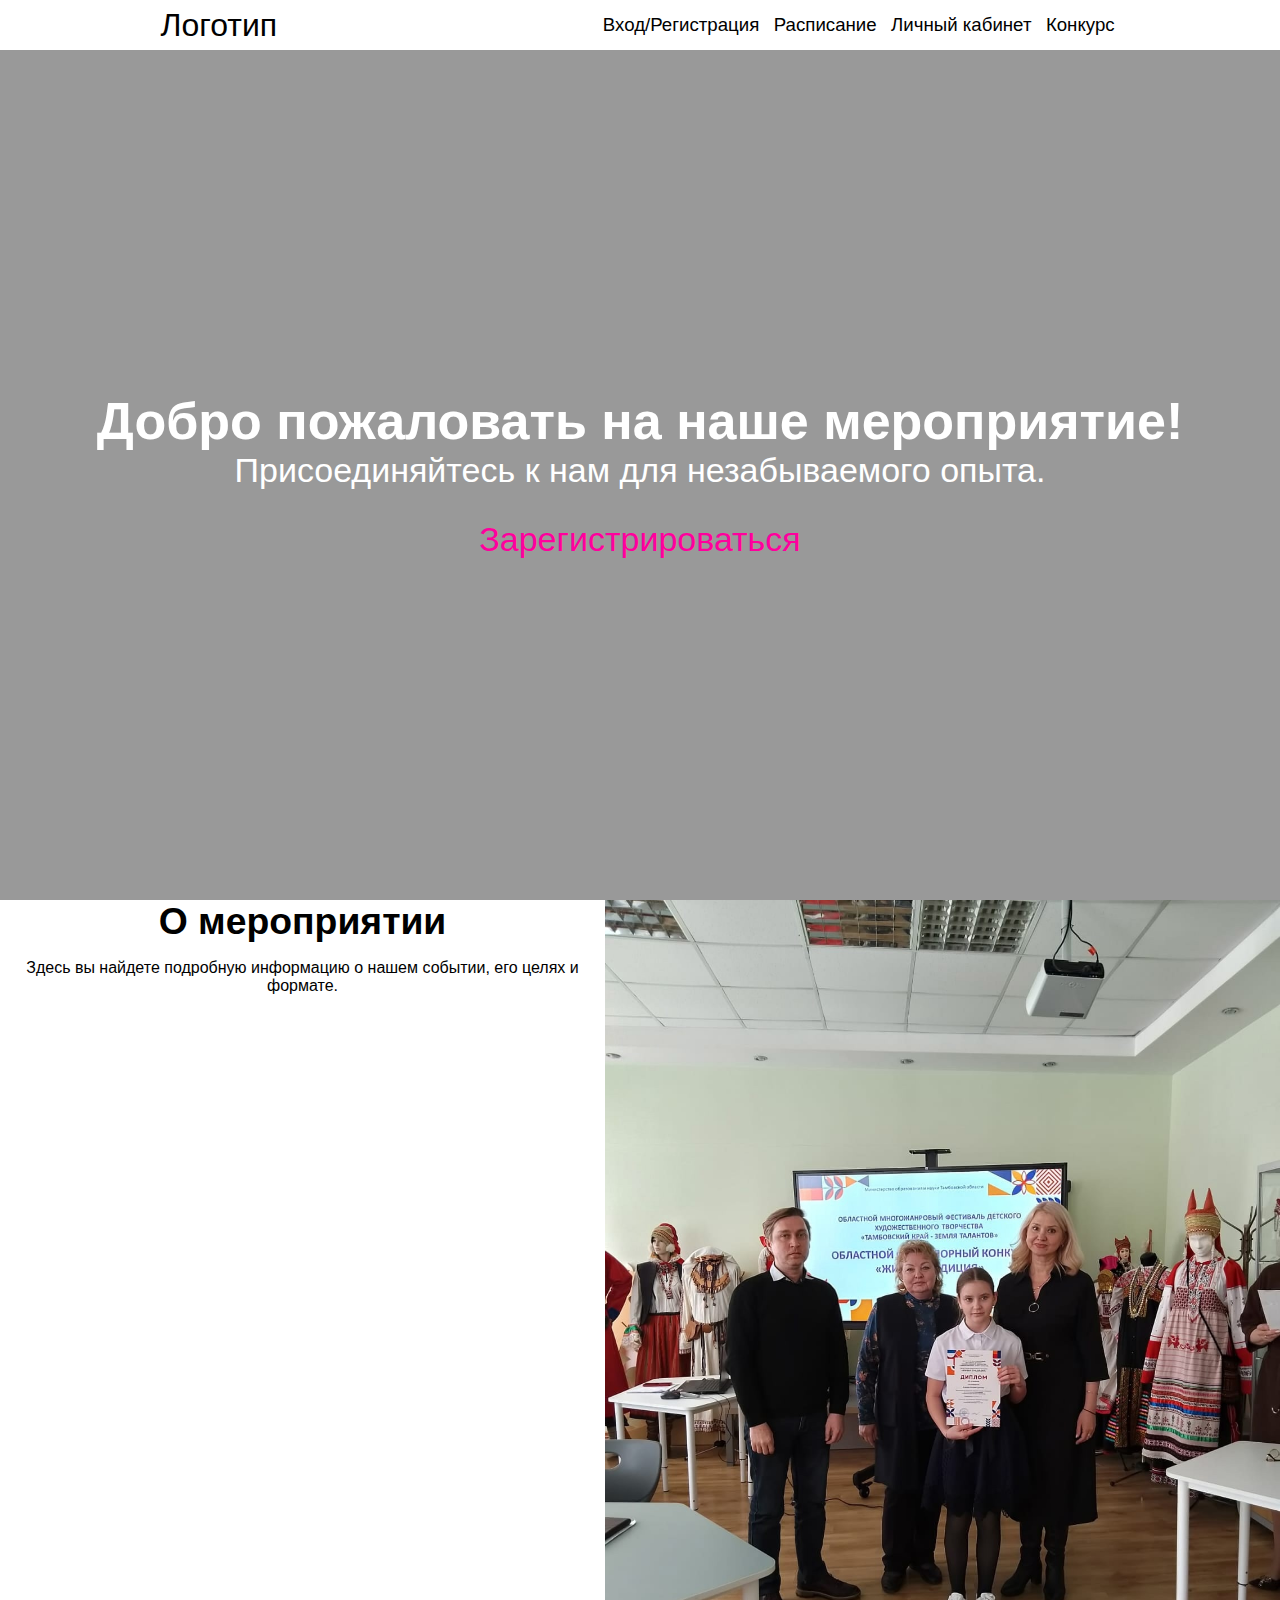
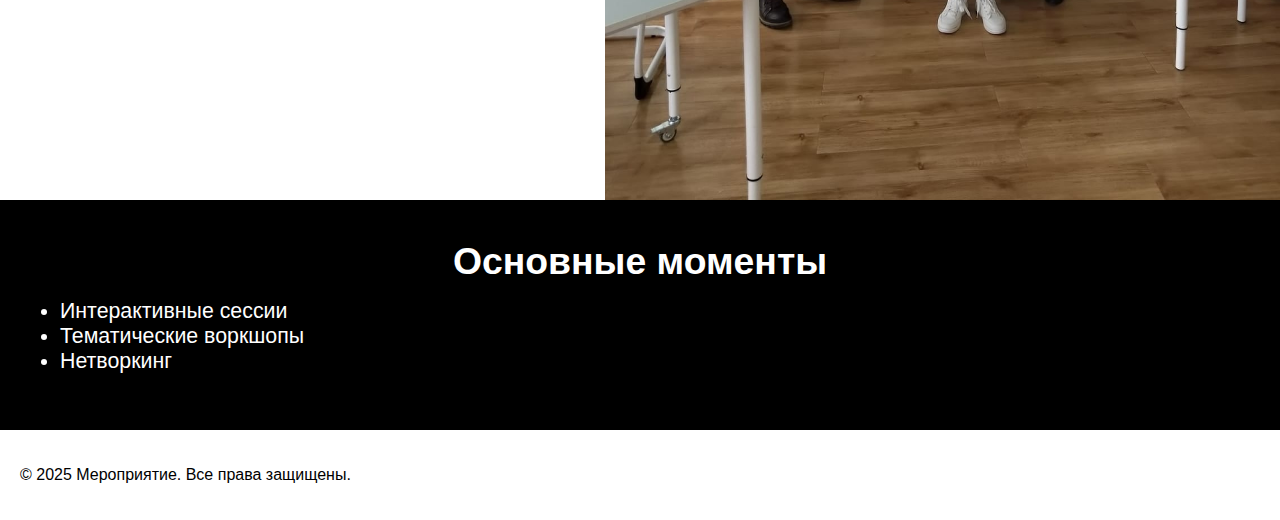
==== templates/index.html @ 8a0b8829 "Initial commit" ====
<!DOCTYPE html>
<html lang="ru">

<head>
    <meta charset="UTF-8">
    <meta name="viewport" content="width=device-width, initial-scale=1.0">
    <title>Главная - Мероприятие</title>
    <link rel="stylesheet" href="../statick/css/index.css">
</head>

<body>
    <header>
        <div class="logo">
            <a href="index.html">Логотип</a>
        </div>
        <div class="menu">
            <a href="../templates/registration.html">Вход/Регистрация</a>
            <a href="../templates/competition.html">Расписание</a>
            <a href="">Личный кабинет</a>
            <a href="../templates/competition.html">Конкурс</a>
        </div>
    </header>

    <main>
        <section id="hero" class="hero">
            <h1>Добро пожаловать на наше мероприятие!</h1>
            <p>Присоединяйтесь к нам для незабываемого опыта.</p>
            <a href="auth.html" class="cta-button">Зарегистрироваться</a>
            <div></div>
        </section>

        <section class="about">
            <div>
                <h2>О мероприятии</h2>
                <p>Здесь вы найдете подробную информацию о нашем событии, его целях и формате.</p>
            </div>
            <img src="../statick/img/foto.jpg" alt="">
        </section>

        <section class="highlights">
            <h2>Основные моменты</h2>
            <ul>
                <li>Интерактивные сессии</li>
                <li>Тематические воркшопы</li>
                <li>Нетворкинг</li>
            </ul>
        </section>
    </main>

    <footer>
        <p>&copy; 2025 Мероприятие. Все права защищены.</p>
    </footer>

    <script src="../statick/js/index.js"></script>
---- statick/css/index.css ----
body {
    all: unset;
    font-family: 'Gill Sans', 'Gill Sans MT', Calibri, 'Trebuchet MS', sans-serif;
}

a {
    color: #000;
    text-decoration: none;
}

h2 {
    margin: 0;
    text-align: center;
    font-size: 28pt;
}

header {
    height: 50px;
    background-color: #fff;
    font-family: 'Gill Sans', 'Gill Sans MT', Calibri, 'Trebuchet MS', sans-serif;
    display: flex;
    align-items: center;
    justify-content: space-around;
}

.menu a {
    margin: 5px;
    font-size: 14pt;
}

.menu a:hover {
    animation-name: transfusion;
    animation-duration: 500ms;
    animation-timing-function: ease;
    color: #ff009d;
}

.logo a {
    font-size: 24pt;
}

.hero {
    box-sizing: border-box;
    background-image: url(../img/space.jpg);
    background-size: 100% auto;
    background-attachment: fixed;
    display: flex;
    justify-content: center;
    flex-direction: column;
    color: #ffffff;
    font-size: 60px;
    align-items: center;
    position: relative;
    color: #fff;
    text-align: center;
    padding: 50px;
}

.hero h1 {
    margin-top: 0;
    font-size: 52px;
    margin: 0;
    z-index: 3;
}

.hero p {
    font-size: 34px;
    margin: 0;
    z-index: 3;
}

.hero a {
    font-size: 34px;
    color: #ff009d;
    margin-top: 30px;
    z-index: 3;
}

.hero div {
    position: absolute;
    width: 100%;
    height: 100%;
    background: rgba(0,0,0,.4);
    z-index: 2;
}

.about {
    text-align: center;
    display: flex;
    background-color: #fff;
}

.about img {
    height: 100vh;
}

.about div {
    width: 100%;
}

.highlights {
    background-color: #000;
    color: #fff;
    padding: 40px 20px;
}

.highlights li {
    font-size: 16pt;
}

footer {
    padding: 20px;
}

@keyframes transfusion {
    0% {
        color: #000;
    }
    100% {
        color: #ff009d;
    }
}
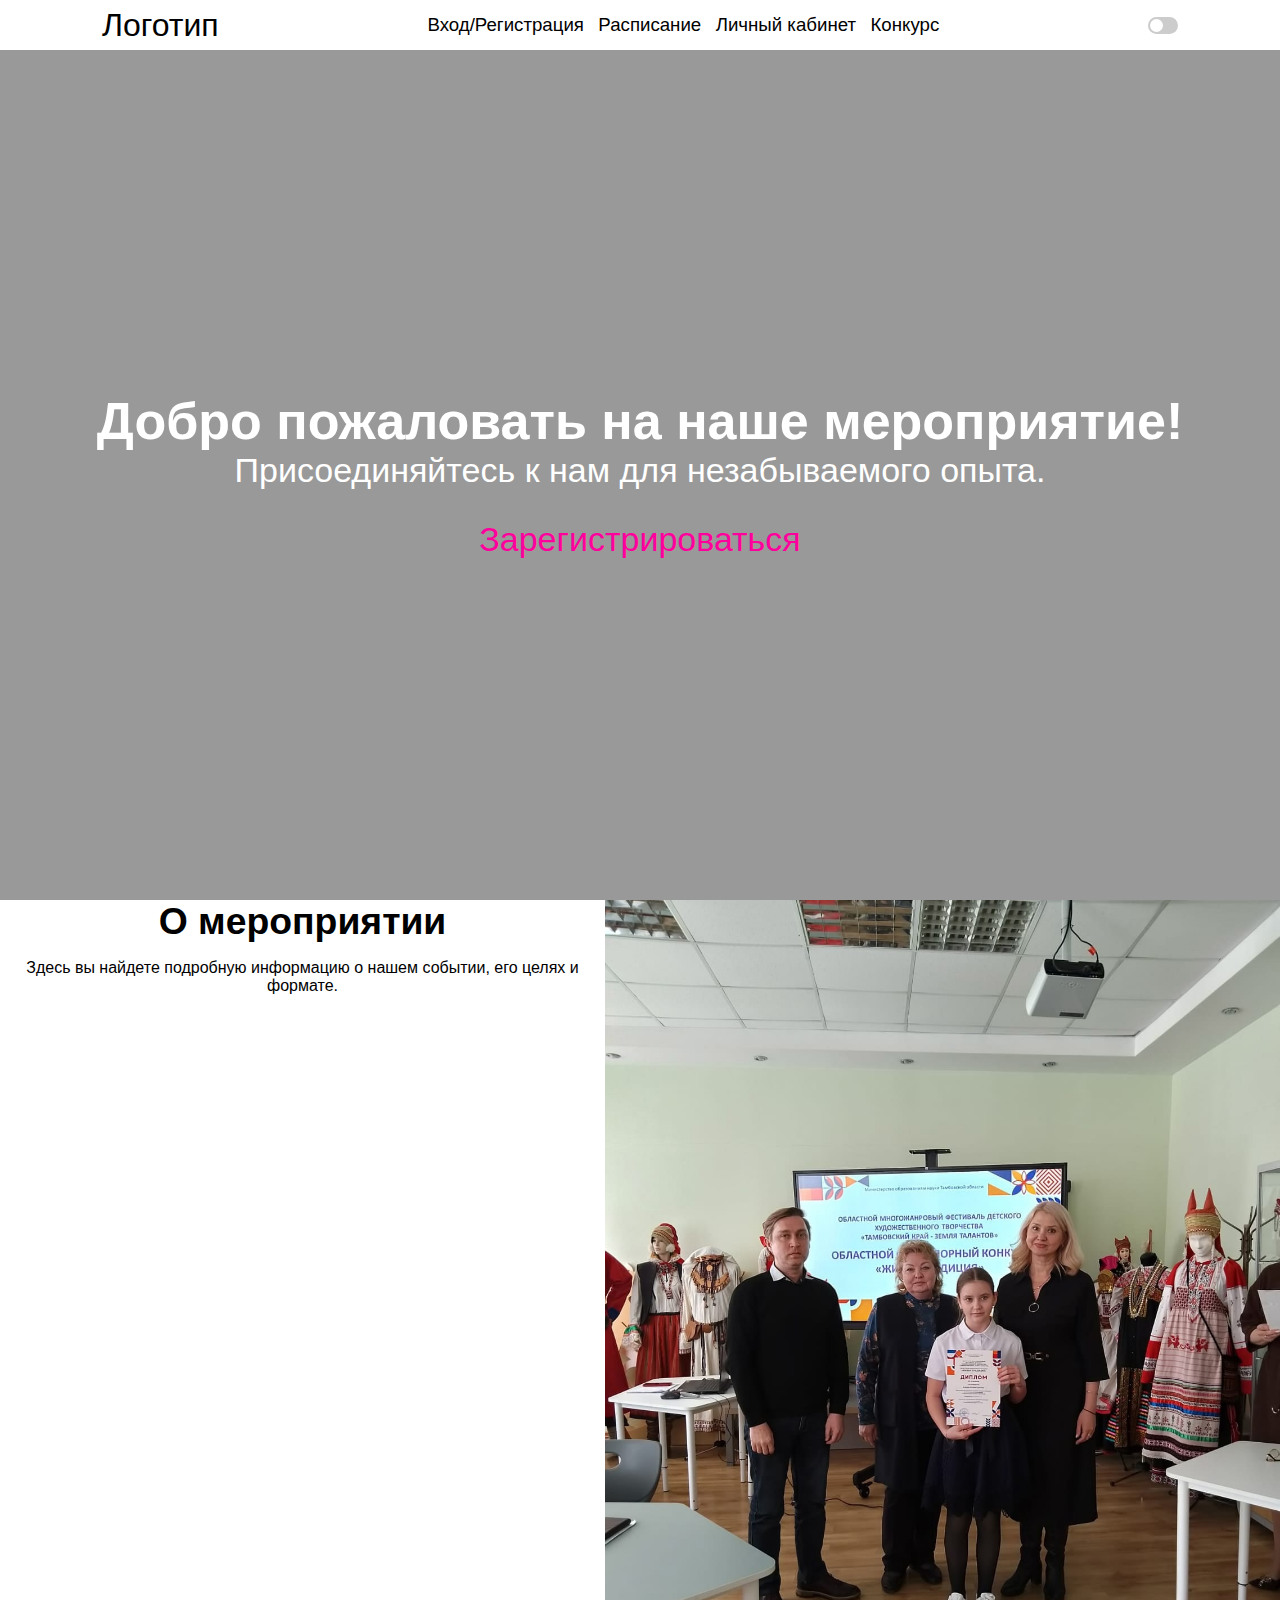
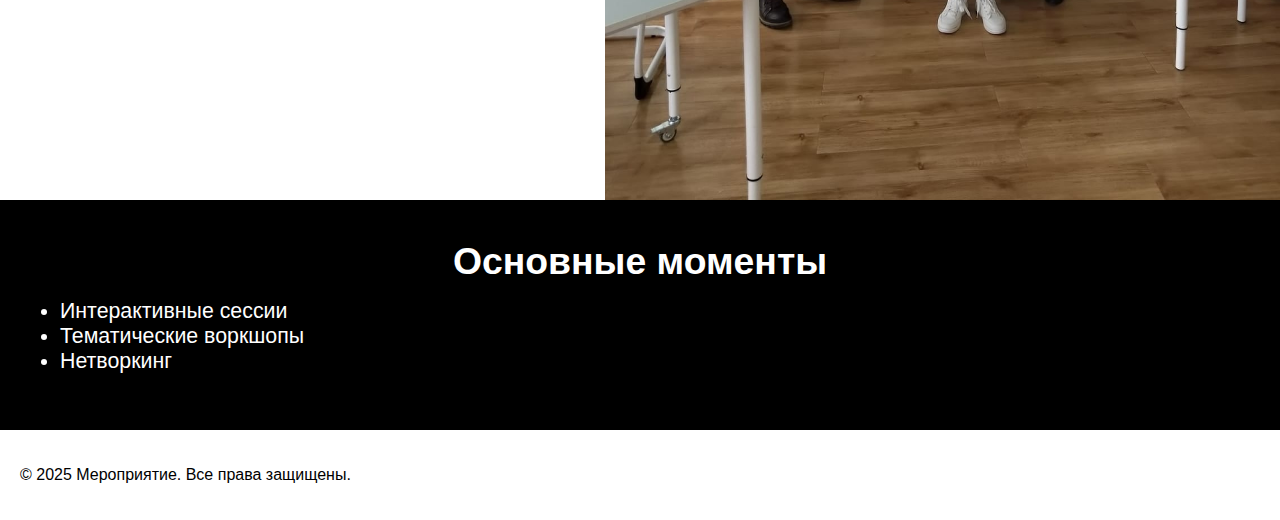
==== commit 7dc340b1: "добавлена темная тема в index.html" ====
--- a/templates/index.html
+++ b/templates/index.html
@@ -9,23 +9,27 @@
 </head>
 
 <body>
-    <header>
+    <header id="header">
         <div class="logo">
-            <a href="index.html">Логотип</a>
+            <a href="index.html" class="color_text">Логотип</a>
         </div>
         <div class="menu">
-            <a href="../templates/registration.html">Вход/Регистрация</a>
-            <a href="../templates/competition.html">Расписание</a>
-            <a href="">Личный кабинет</a>
-            <a href="../templates/competition.html">Конкурс</a>
+            <a href="../templates/registration.html" class="color_text">Вход/Регистрация</a>
+            <a href="../templates/schedule.html" class="color_text">Расписание</a>
+            <a href="../templates/account.html" class="color_text">Личный кабинет</a>
+            <a href="../templates/competition.html" class="color_text">Конкурс</a>
         </div>
+        <label class="switch">
+            <input type="checkbox" id="theme">
+            <span class="slider round"></span>
+        </label>
     </header>
 
     <main>
         <section id="hero" class="hero">
             <h1>Добро пожаловать на наше мероприятие!</h1>
             <p>Присоединяйтесь к нам для незабываемого опыта.</p>
-            <a href="auth.html" class="cta-button">Зарегистрироваться</a>
+            <a href="../templates/registration.html" class="cta-button">Зарегистрироваться</a>
             <div></div>
         </section>
 
--- a/statick/css/index.css
+++ b/statick/css/index.css
@@ -1,10 +1,21 @@
+:root {
+    --color_text: #000;
+    --back_color: #fff;
+
+}
+
+:root[theme="dark"] {
+    --color_text: #ffffff;
+    --back_color: #000000;
+}
+
 body {
     all: unset;
     font-family: 'Gill Sans', 'Gill Sans MT', Calibri, 'Trebuchet MS', sans-serif;
 }
 
 a {
-    color: #000;
+    color: var(--color_text);
     text-decoration: none;
 }
 
@@ -16,7 +27,7 @@
 
 header {
     height: 50px;
-    background-color: #fff;
+    background-color: var(--back_color);
     font-family: 'Gill Sans', 'Gill Sans MT', Calibri, 'Trebuchet MS', sans-serif;
     display: flex;
     align-items: center;
@@ -39,10 +50,75 @@
     font-size: 24pt;
 }
 
+/* Переключатель - коробка вокруг ползунка */
+.switch {
+    position: relative;
+    display: inline-block;
+    width: 30px;
+    height: 17px;
+}
+
+/* Скрыть флажок HTML по умолчанию */
+.switch input {
+    opacity: 0;
+    width: 0;
+    height: 0;
+}
+
+/* Ползунок */
+.slider {
+    position: absolute;
+    cursor: pointer;
+    top: 0;
+    left: 0;
+    right: 0;
+    bottom: 0;
+    background-color: #ccc;
+    -webkit-transition: .4s;
+    transition: .4s;
+}
+
+
+.slider:before {
+    position: absolute;
+    content: "";
+    height: 13px;
+    width: 13px;
+    left: 2px;
+    bottom: 2px;
+    background-color: white;
+    -webkit-transition: .4s;
+    transition: .4s;
+}
+
+input:checked + .slider {
+    background-color: #2196F3;
+}
+
+input:focus + .slider {
+    box-shadow: 0 0 1px #2196F3;
+}
+
+input:checked + .slider:before {
+    -webkit-transform: translateX(13px);
+    -ms-transform: translateX(13px);
+    transform: translateX(13px);
+}
+
+/* Закругленные ползунки */
+.slider.round {
+    border-radius: 17px;
+}
+
+.slider.round:before {
+    border-radius: 50%;
+}
+
 .hero {
+    height: calc(100vh - 50px);
     box-sizing: border-box;
     background-image: url(../img/space.jpg);
-    background-size: 100% auto;
+    background-size: 100%;
     background-attachment: fixed;
     display: flex;
     justify-content: center;
@@ -87,7 +163,8 @@
 .about {
     text-align: center;
     display: flex;
-    background-color: #fff;
+    background-color: var(--back_color);
+    color: var(--color_text);
 }
 
 .about img {
@@ -99,8 +176,8 @@
 }
 
 .highlights {
-    background-color: #000;
-    color: #fff;
+    background-color: var(--color_text);
+    color: var(--back_color);
     padding: 40px 20px;
 }
 
@@ -109,6 +186,8 @@
 }
 
 footer {
+    background-color: var(--back_color);
+    color: var(--color_text);
     padding: 20px;
 }
 
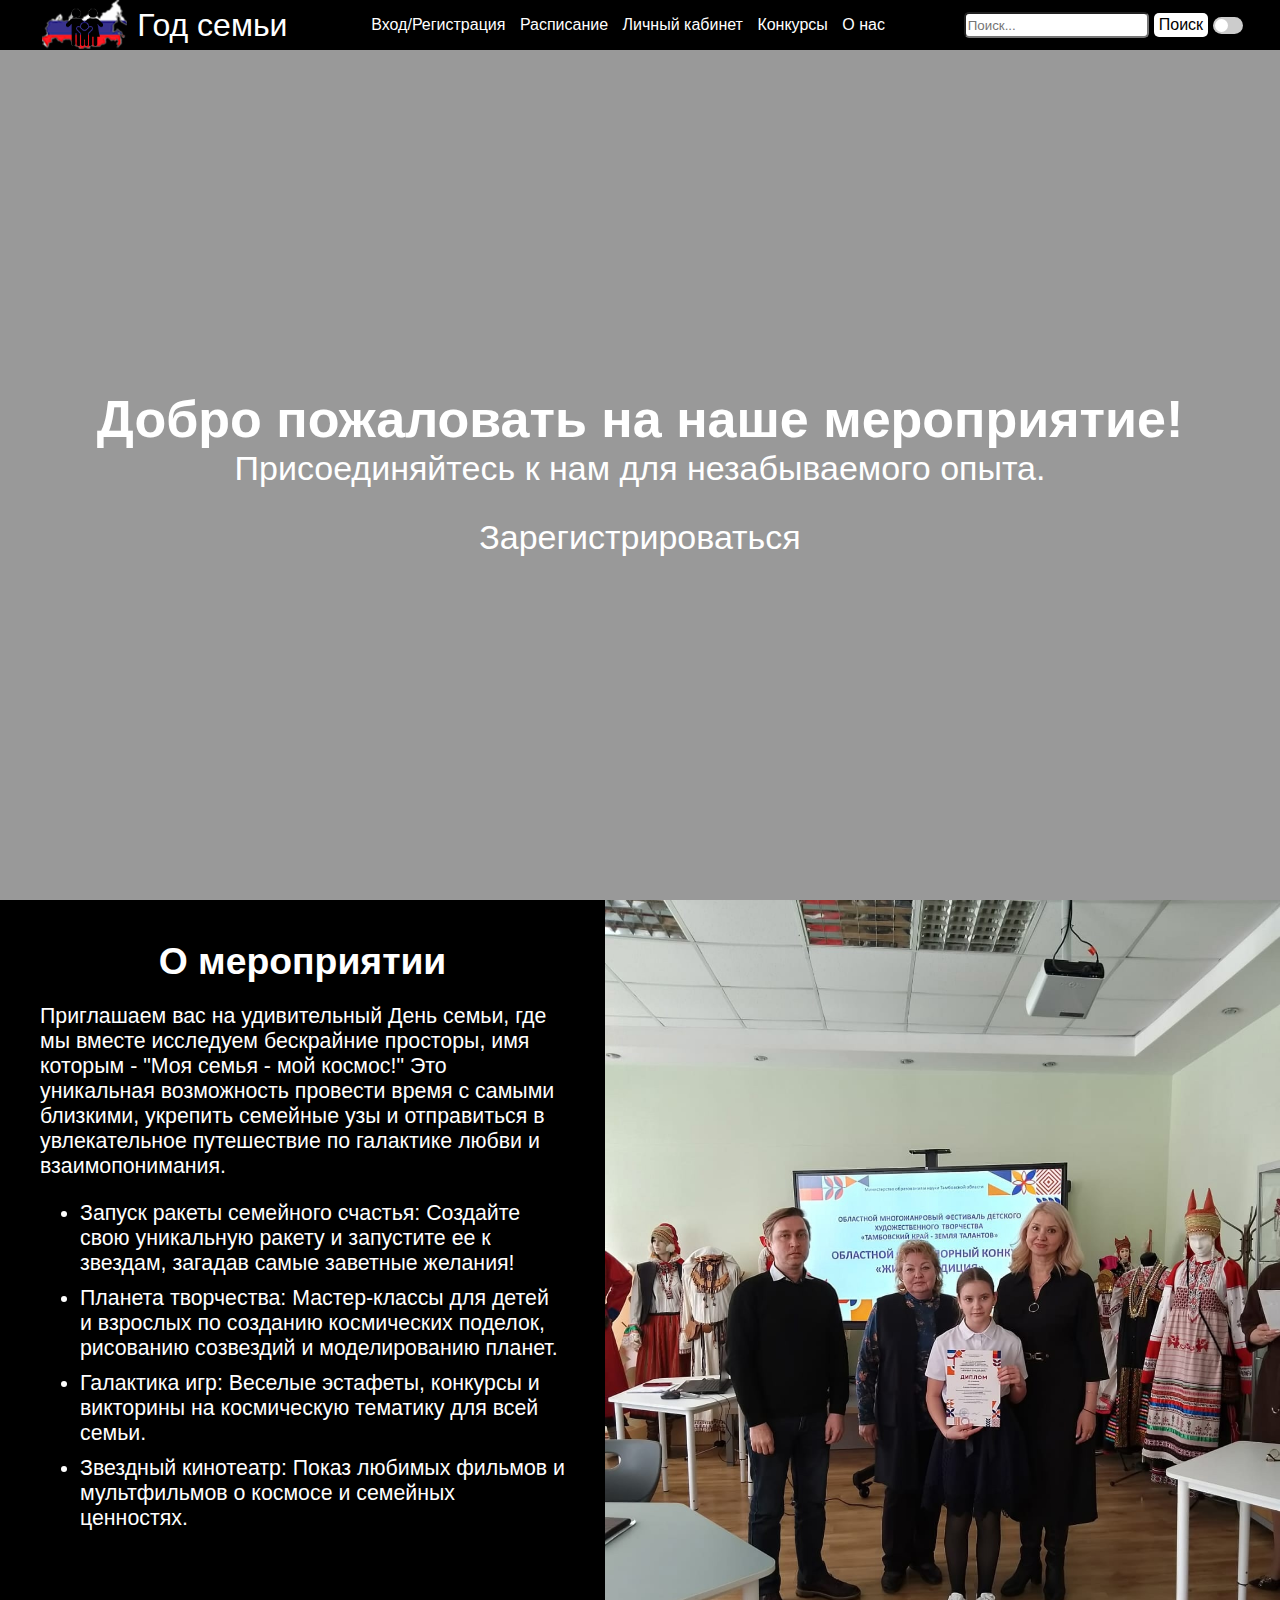
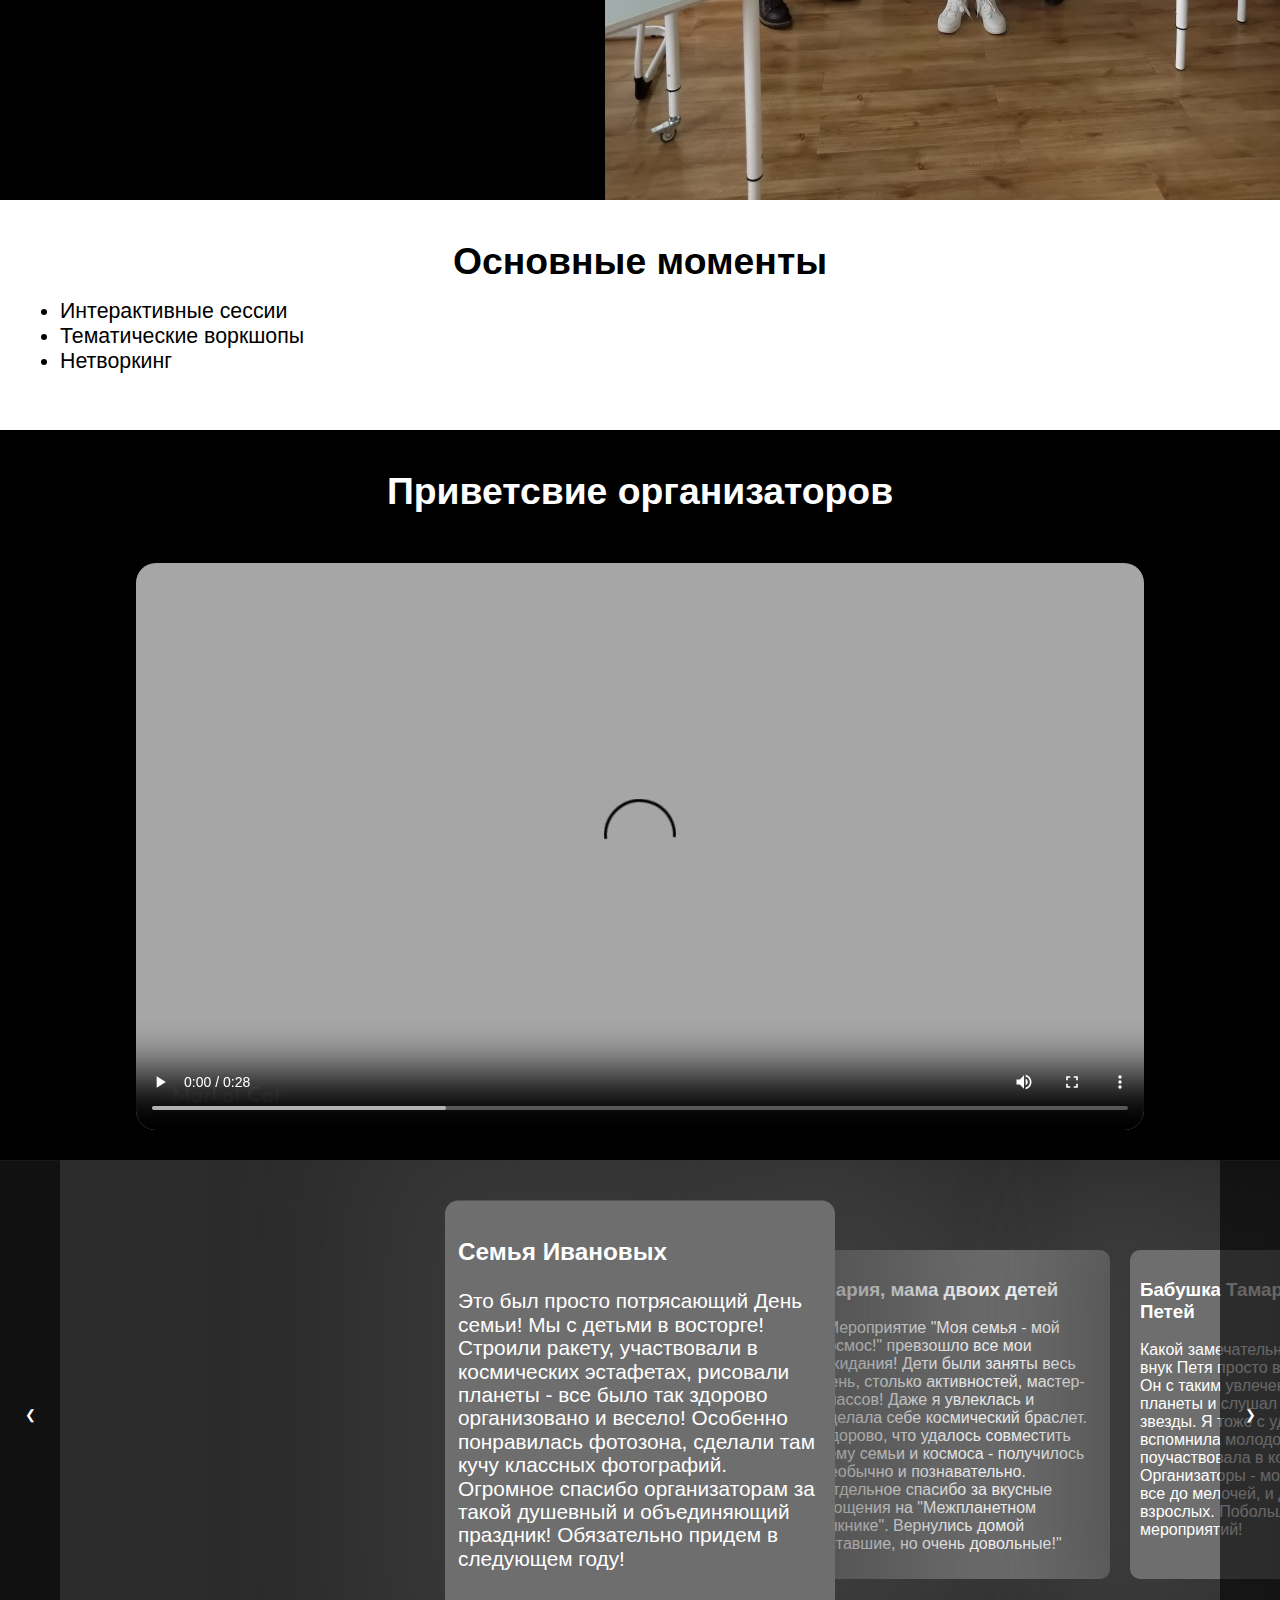
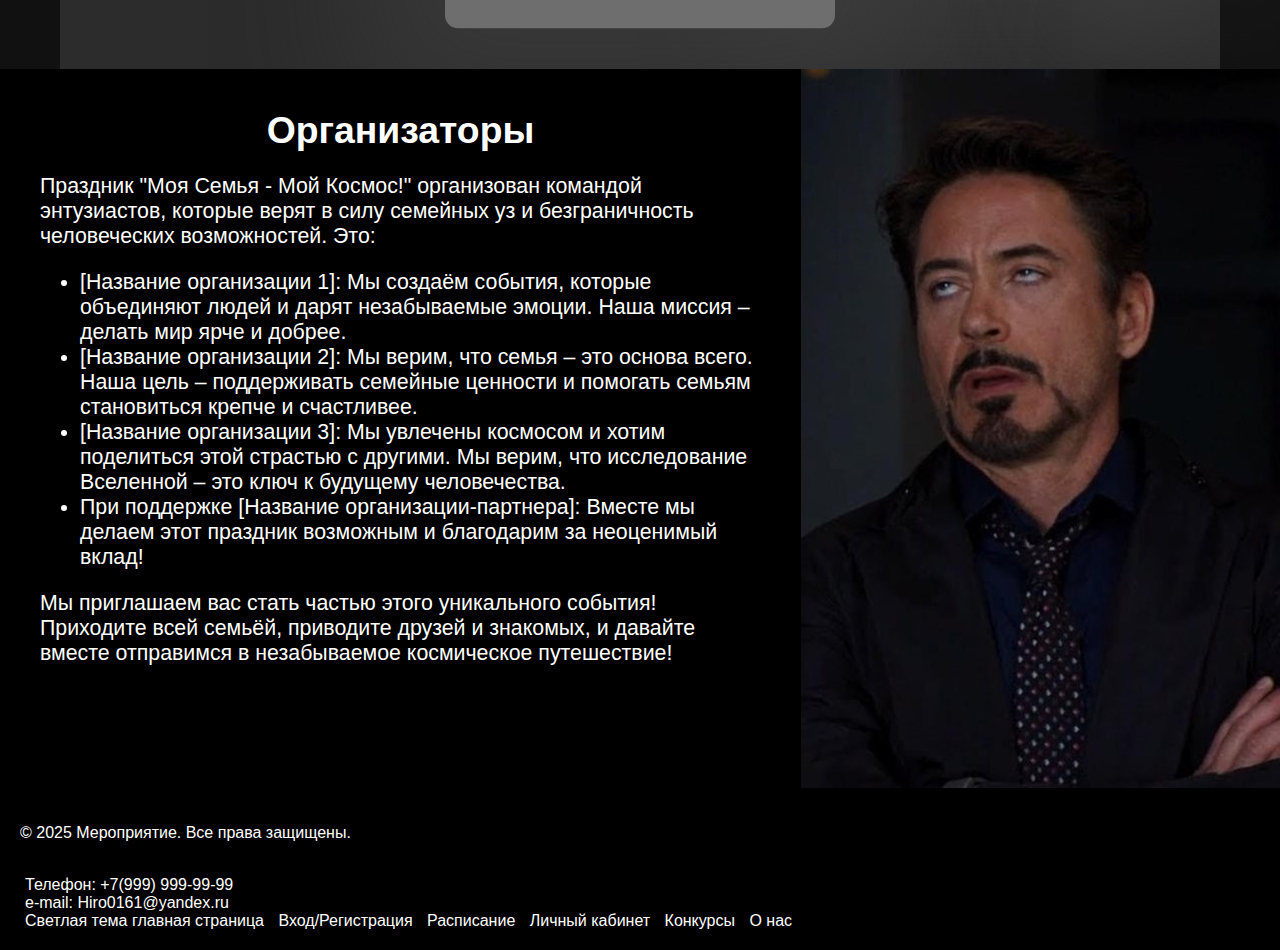
==== commit 7412ba0d: "Большое обнавление" ====
--- a/templates/index.html
+++ b/templates/index.html
@@ -4,27 +4,55 @@
 <head>
     <meta charset="UTF-8">
     <meta name="viewport" content="width=device-width, initial-scale=1.0">
-    <title>Главная - Мероприятие</title>
+    <title>Главная</title>
+    <link rel="icon" href="../statick/img/logo2.png">
     <link rel="stylesheet" href="../statick/css/index.css">
 </head>
 
 <body>
-    <header id="header">
+    <header class="header_desktop">
         <div class="logo">
-            <a href="index.html" class="color_text">Логотип</a>
+            <a href="index.html"><img src="../statick/img/logo2.png" alt="">Год семьи</a>
         </div>
         <div class="menu">
-            <a href="../templates/registration.html" class="color_text">Вход/Регистрация</a>
-            <a href="../templates/schedule.html" class="color_text">Расписание</a>
-            <a href="../templates/account.html" class="color_text">Личный кабинет</a>
-            <a href="../templates/competition.html" class="color_text">Конкурс</a>
+            <a href="../templates/registration.html">Вход/Регистрация</a>
+            <a href="../templates/schedule.html">Расписание</a>
+            <a href="../templates/account.html">Личный кабинет</a>
+            <a href="../templates/competition.html">Конкурсы</a>
+            <a href="#about_us">О нас</a>
         </div>
+        <div class="cont">
+            <div class="search">
+                <input type="text" placeholder="Поиск...">
+                <button>Поиск</button>
+            </div>
+            <label class="switch">
+                <input type="checkbox" id="theme1">
+                <span class="slider round"></span>
+            </label>
+        </div>
+    </header>
+    <header class="header_mobail">
+        <div class="logo">
+            <a href="index.html"><img src="../statick/img/logo2.png" alt=""></a>
+        </div>
+        <button class="dropbtn" onclick="open_menu()">Меню</button>
         <label class="switch">
-            <input type="checkbox" id="theme">
+            <input type="checkbox" id="theme2">
             <span class="slider round"></span>
         </label>
     </header>
-
+    <div id="dropdown">
+        <div class="search">
+            <input type="text" placeholder="Поиск...">
+            <button>Поиск</button>
+        </div>
+        <a href="../templates/registration.html">Вход/Регистрация</a>
+        <a href="../templates/schedule.html">Расписание</a>
+        <a href="../templates/account.html">Личный кабинет</a>
+        <a href="../templates/competition.html">Конкурс</a>
+        <a href="#about_us">О нас</a> 
+    </div>
     <main>
         <section id="hero" class="hero">
             <h1>Добро пожаловать на наше мероприятие!</h1>
@@ -36,7 +64,13 @@
         <section class="about">
             <div>
                 <h2>О мероприятии</h2>
-                <p>Здесь вы найдете подробную информацию о нашем событии, его целях и формате.</p>
+                <p>Приглашаем вас на удивительный День семьи, где мы вместе исследуем бескрайние просторы, имя которым - "Моя семья - мой космос!" Это уникальная возможность провести время с самыми близкими, укрепить семейные узы и отправиться в увлекательное путешествие по галактике любви и взаимопонимания.</p>
+                <ul>
+                    <li>Запуск ракеты семейного счастья:  Создайте свою уникальную ракету и запустите ее к звездам, загадав самые заветные желания!</li>
+                    <li>Планета творчества: Мастер-классы для детей и взрослых по созданию космических поделок, рисованию созвездий и моделированию планет.</li>
+                    <li>Галактика игр: Веселые эстафеты, конкурсы и викторины на космическую тематику для всей семьи.</li>
+                    <li>Звездный кинотеатр:  Показ любимых фильмов и мультфильмов о космосе и семейных ценностях.</li>
+                </ul>
             </div>
             <img src="../statick/img/foto.jpg" alt="">
         </section>
@@ -49,10 +83,92 @@
                 <li>Нетворкинг</li>
             </ul>
         </section>
+        <section class="about_us" id="about_us">
+            <h2>Приветсвие организаторов</h2>
+            <video id="myVideo" src="../statick/video/Maxwell Cat.mp4" controls>
+                <button>Повтор</button>
+            </video>
+        </section>
+
+        <section class="reviews">
+            <div class="slides">
+            <!-- <h2>Отзывы</h2> -->
+                <div class="slide" >
+                    <h3>Семья Ивановых</h3>
+                    <p>Это был просто потрясающий День семьи! Мы с детьми в восторге! Строили ракету, участвовали в космических эстафетах, рисовали планеты - все было так здорово организовано и весело! Особенно понравилась фотозона, сделали там кучу классных фотографий. Огромное спасибо организаторам за такой душевный и объединяющий праздник! Обязательно придем в следующем году!</p>
+                </div>
+
+                <div class="slide">
+                    <h3>Мария, мама двоих детей</h3>
+                    <p>"Мероприятие "Моя семья - мой космос!" превзошло все мои ожидания! Дети были заняты весь день, столько активностей, мастер-классов! Даже я увлеклась и сделала себе космический браслет. Здорово, что удалось совместить тему семьи и космоса - получилось необычно и познавательно. Отдельное спасибо за вкусные угощения на "Межпланетном пикнике". Вернулись домой уставшие, но очень довольные!"</p>
+                </div>
+
+                <div class="slide">
+                    <h3>Бабушка Тамара с внуком Петей</h3>
+                    <p>Какой замечательный праздник! Мой внук Петя просто влюбился в космос!  Он с таким увлечением раскрашивал планеты и слушал рассказы про звезды. Я тоже с удовольствием вспомнила молодость и поучаствовала в конкурсах. Организаторы - молодцы, продумали все до мелочей, и для детей, и для взрослых. Побольше бы таких мероприятий!</p>
+                </div>
+
+                <div class="slide">
+                    <h3>Семья Петровых</h3>
+                    <p>Очень понравилось мероприятие!  Дети узнали много нового о космосе, а мы, взрослые, смогли отдохнуть и повеселиться. Здорово, что было много активностей на свежем воздухе. Единственное, хотелось бы, чтобы "Встреча с космонавтом" все-таки состоялась, дети очень ждали. Но в целом, все было на высшем уровне!  Спасибо организаторам за чудесный День семьи!</p>
+                </div>
+                <div class="slide">
+                    <h3>Семья Петровых</h3>
+                    <p>Очень понравилось мероприятие!  Дети узнали много нового о космосе, а мы, взрослые, смогли отдохнуть и повеселиться. Здорово, что было много активностей на свежем воздухе. Единственное, хотелось бы, чтобы "Встреча с космонавтом" все-таки состоялась, дети очень ждали. Но в целом, все было на высшем уровне!  Спасибо организаторам за чудесный День семьи!</p>
+                </div>
+                <div class="slide">
+                    <h3>Семья Петровых</h3>
+                    <p>Очень понравилось мероприятие!  Дети узнали много нового о космосе, а мы, взрослые, смогли отдохнуть и повеселиться. Здорово, что было много активностей на свежем воздухе. Единственное, хотелось бы, чтобы "Встреча с космонавтом" все-таки состоялась, дети очень ждали. Но в целом, все было на высшем уровне!  Спасибо организаторам за чудесный День семьи!</p>
+                </div>
+                <div class="slide">
+                    <h3>Семья Петровых</h3>
+                    <p>Очень понравилось мероприятие!  Дети узнали много нового о космосе, а мы, взрослые, смогли отдохнуть и повеселиться. Здорово, что было много активностей на свежем воздухе. Единственное, хотелось бы, чтобы "Встреча с космонавтом" все-таки состоялась, дети очень ждали. Но в целом, все было на высшем уровне!  Спасибо организаторам за чудесный День семьи!</p>
+                </div>
+                <div class="slide">
+                    <h3>Семья Петровых</h3>
+                    <p>Очень понравилось мероприятие!  Дети узнали много нового о космосе, а мы, взрослые, смогли отдохнуть и повеселиться. Здорово, что было много активностей на свежем воздухе. Единственное, хотелось бы, чтобы "Встреча с космонавтом" все-таки состоялась, дети очень ждали. Но в целом, все было на высшем уровне!  Спасибо организаторам за чудесный День семьи!</p>
+                </div>
+                <div class="slide">
+                    <h3>Семья Петровых</h3>
+                    <p>Очень понравилось мероприятие!  Дети узнали много нового о космосе, а мы, взрослые, смогли отдохнуть и повеселиться. Здорово, что было много активностей на свежем воздухе. Единственное, хотелось бы, чтобы "Встреча с космонавтом" все-таки состоялась, дети очень ждали. Но в целом, все было на высшем уровне!  Спасибо организаторам за чудесный День семьи!</p>
+                </div>
+                <div class="slide">
+                    <h3>Семья Петровых</h3>
+                    <p>Очень понравилось мероприятие!  Дети узнали много нового о космосе, а мы, взрослые, смогли отдохнуть и повеселиться. Здорово, что было много активностей на свежем воздухе. Единственное, хотелось бы, чтобы "Встреча с космонавтом" все-таки состоялась, дети очень ждали. Но в целом, все было на высшем уровне!  Спасибо организаторам за чудесный День семьи!</p>
+                </div>
+
+            </div>  
+            <button class="prev" onclick="moveSlide(-1)">&#10094;</button>
+            <button class="next" onclick="moveSlide(1)">&#10095;</button>          
+        </section>
+
+        <section class="organizers">
+            <div>
+                <h2>Организаторы</h2>
+                <p>Праздник "Моя Семья - Мой Космос!" организован командой энтузиастов, которые верят в силу семейных уз и безграничность человеческих возможностей. Это:</p>
+                <ul>
+                    <li>[Название организации 1]: Мы создаём события, которые объединяют людей и дарят незабываемые эмоции. Наша миссия – делать мир ярче и добрее.</li>
+                    <li> [Название организации 2]: Мы верим, что семья – это основа всего. Наша цель – поддерживать семейные ценности и помогать семьям становиться крепче и счастливее.</li>
+                    <li>[Название организации 3]: Мы увлечены космосом и хотим поделиться этой страстью с другими. Мы верим, что исследование Вселенной – это ключ к будущему человечества.</li>
+                    <li>При поддержке [Название организации-партнера]: Вместе мы делаем этот праздник возможным и благодарим за неоценимый вклад!</li>
+                </ul>
+                <p>
+                    Мы приглашаем вас стать частью этого уникального события! Приходите всей семьёй, приводите друзей и знакомых, и давайте вместе отправимся в незабываемое космическое путешествие!
+                </p>
+            </div>
+            <img src="../statick/img/foto_org.jpg">
+        </section>
     </main>
-
     <footer>
-        <p>&copy; 2025 Мероприятие. Все права защищены.</p>
+        <p>&copy; 2025 Мероприятие. Все права защищены.</p><br>
+        <a href="tel:+79999999999">Телефон: +7(999) 999-99-99</a><br>
+        <a href="mailto:Hiro0161@yandex.ru">e-mail: Hiro0161@yandex.ru</a><br>
+        <a href="../templates/index-light.html">Светлая тема главная страница</a>
+        <a href="../templates/registration.html">Вход/Регистрация</a>
+        <a href="../templates/schedule.html">Расписание</a>
+        <a href="../templates/account.html">Личный кабинет</a>
+        <a href="../templates/competition.html">Конкурсы</a>
+        <a href="#about_us">О нас</a>
     </footer>
 
     <script src="../statick/js/index.js"></script>--- a/statick/css/index.css
+++ b/statick/css/index.css
@@ -1,13 +1,18 @@
 :root {
+    --color_text: #ffffff;
+    --back_color: #000000;
+    --back_color_reviews: #2c2c2c;
+    --maessage_color: #6e6e6e;
+}
+
+:root[theme="dark"] {
     --color_text: #000;
     --back_color: #fff;
-
-}
-
-:root[theme="dark"] {
-    --color_text: #ffffff;
-    --back_color: #000000;
-}
+    --back_color_reviews: #ffffff;
+    --maessage_color: #bce2fc;
+}
+
+html { scroll-behavior: smooth; }
 
 body {
     all: unset;
@@ -34,16 +39,97 @@
     justify-content: space-around;
 }
 
-.menu a {
+.logo a{
+    display: flex;
+    align-items: center;
+}
+
+.logo img{
+    height: 50px;
+    margin-right: 10px;
+}
+
+.cont{
+    display: flex;
+    align-items: center;
+}
+
+.search{
+    display: flex;
+    align-items: center;
+}
+
+.search button{
+    all: unset;
+    cursor: pointer;
+    background-color: var(--color_text);
+    color: var(--back_color);
+    border-radius: 5px;
+    height: 20px;
+    margin: 0 5px;
+    padding: 2px 5px;
+}
+
+.search input{
+    height: 20px;
+    background-color: var(--color_text);
+    color: var(--back_color);
+    border-radius: 5px;
+}
+
+#dropdown .search input{
+    height: auto;
+    font-size: 14pt;
+    padding: 5px;
+    width: 100%;
+}
+
+#dropdown .search button{
+    height: 100%;
+    font-size: 16pt;
+    border: 1px solid #000;
+}
+
+.header_mobail{
+    display: none;
+}
+
+#dropdown{
+    display: none;
+    padding: 10px;
+}
+
+#dropdown a{
+    font-size: 16pt;
+    display: block;
+    margin: 20px 0;
+    text-align: center;
+    color: #000;
+}
+
+.dropbtn{
+    font-size: 16pt;
+    padding: 5px 20px;
+    border: none;
+    border-radius: 5px;
+    background-color: var(--color_text);
+    color: var(--back_color);
+}
+
+a {
     margin: 5px;
-    font-size: 14pt;
-}
-
-.menu a:hover {
+    font-size: 12pt;
+}
+
+.menu a{
+    font-size: 12pt;
+}
+
+a:hover {
     animation-name: transfusion;
     animation-duration: 500ms;
     animation-timing-function: ease;
-    color: #ff009d;
+    color: #8c00ff;
 }
 
 .logo a {
@@ -92,11 +178,11 @@
 }
 
 input:checked + .slider {
-    background-color: #2196F3;
+    background-color: #4b4b4b;
 }
 
 input:focus + .slider {
-    box-shadow: 0 0 1px #2196F3;
+    box-shadow: 0 0 1px #4b4b4b;
 }
 
 input:checked + .slider:before {
@@ -147,9 +233,13 @@
 
 .hero a {
     font-size: 34px;
-    color: #ff009d;
+    color: #fff;
     margin-top: 30px;
     z-index: 3;
+}
+
+.hero a:hover{
+    color: #8c00ff;
 }
 
 .hero div {
@@ -161,7 +251,6 @@
 }
 
 .about {
-    text-align: center;
     display: flex;
     background-color: var(--back_color);
     color: var(--color_text);
@@ -172,8 +261,25 @@
 }
 
 .about div {
+    box-sizing: border-box;
+    padding: 40px;
     width: 100%;
 }
+
+.about p {
+    font-size: 16pt;
+    text-align: left;
+}
+
+.about ul{
+    font-size: 16pt;
+}
+
+.about li{
+    width: 100%;
+    margin-top: 10px;
+}
+
 
 .highlights {
     background-color: var(--color_text);
@@ -185,6 +291,107 @@
     font-size: 16pt;
 }
 
+.about_us{
+    display: flex;
+    align-items: center;
+    flex-direction: column;
+    background-color: var(--back_color);
+    padding: 10px;
+}
+
+.about_us h2{
+    color: var(--color_text);
+    margin: 30px 0;
+}
+
+.about_us video{
+    box-sizing: border-box;
+    width: 80%;
+    margin: 20px;
+    border-radius: 20px
+}
+
+.reviews{
+    padding: 80px;
+    background-color: var(--back_color_reviews);
+    display: flex;
+    flex-wrap: wrap;
+    justify-content: space-around;
+}
+
+.reviews h2{
+    color: var(--color_text);
+}
+
+.slide{
+    z-index: 1;
+    box-shadow: 0px 0px 100px 62px rgba(65, 65, 65, 0.57);
+    box-sizing: border-box;
+    min-width: 300px;
+    padding: 10px;
+    margin: 10px;
+    border-radius: 10px;
+    color: var(--color_text);
+    background-color: var(--maessage_color);
+    transition: transform 0.2s;
+}
+
+.reviews {
+    position: relative;
+    /* margin: auto; */
+    overflow: hidden;
+  }
+
+.slides {
+    width: 320px;
+    display: flex;
+    transition: transform 0.5s ease;
+  }
+  
+/* .slide {
+    background-color: beige;
+    min-width: 100%;
+    box-sizing: border-box;
+} */
+
+button.prev, button.next {
+    position: absolute;
+    top: 50%;
+    transform: translateY(-50%);
+    background-color: rgba(0, 0, 0, 0.6);
+    color: #fff;
+    border: none;
+    padding: 10px;
+    cursor: pointer;
+    height: 100%;
+    width: 60px;
+}
+
+button.prev {
+    left: 0;
+}
+
+button.next {
+    right: 0;
+}
+
+.organizers{
+    display: flex;
+    background-color: var(--back_color);
+    color: var(--color_text);
+    justify-content: space-between;
+}
+
+.organizers div{
+    box-sizing: border-box;
+    width: 100%;
+    padding: 40px;
+}
+
+.organizers p, .organizers ul{
+    font-size: 16pt;
+}
+
 footer {
     background-color: var(--back_color);
     color: var(--color_text);
@@ -193,9 +400,56 @@
 
 @keyframes transfusion {
     0% {
-        color: #000;
+        color: var(--color_text);
     }
     100% {
-        color: #ff009d;
+        color: #8c00ff;
+    }
+}
+
+@media (max-width: 450px) {
+    .header_desktop{
+        display: none;
+    }
+
+    .header_mobail{
+        display: flex;
+    }
+
+    .about, .organizers{
+        flex-direction: column;
+    }
+
+    .organizers div{
+        padding: 20px;
+    }
+
+    .about img{
+        height: auto;
+        width: 100%;
+    }
+
+    .about_us div{
+        padding: 10px;
+    }
+
+    .about_us video{
+        width: 100%;
+    }
+
+    .hero{
+        background-size:auto 100%;
+    }
+
+    .hero h1{
+        font-size: 28pt;
+    }
+
+    .hero p{
+        font-size: 18pt;
+    }
+
+    p{
+        font-size: 16pt;
     }
 }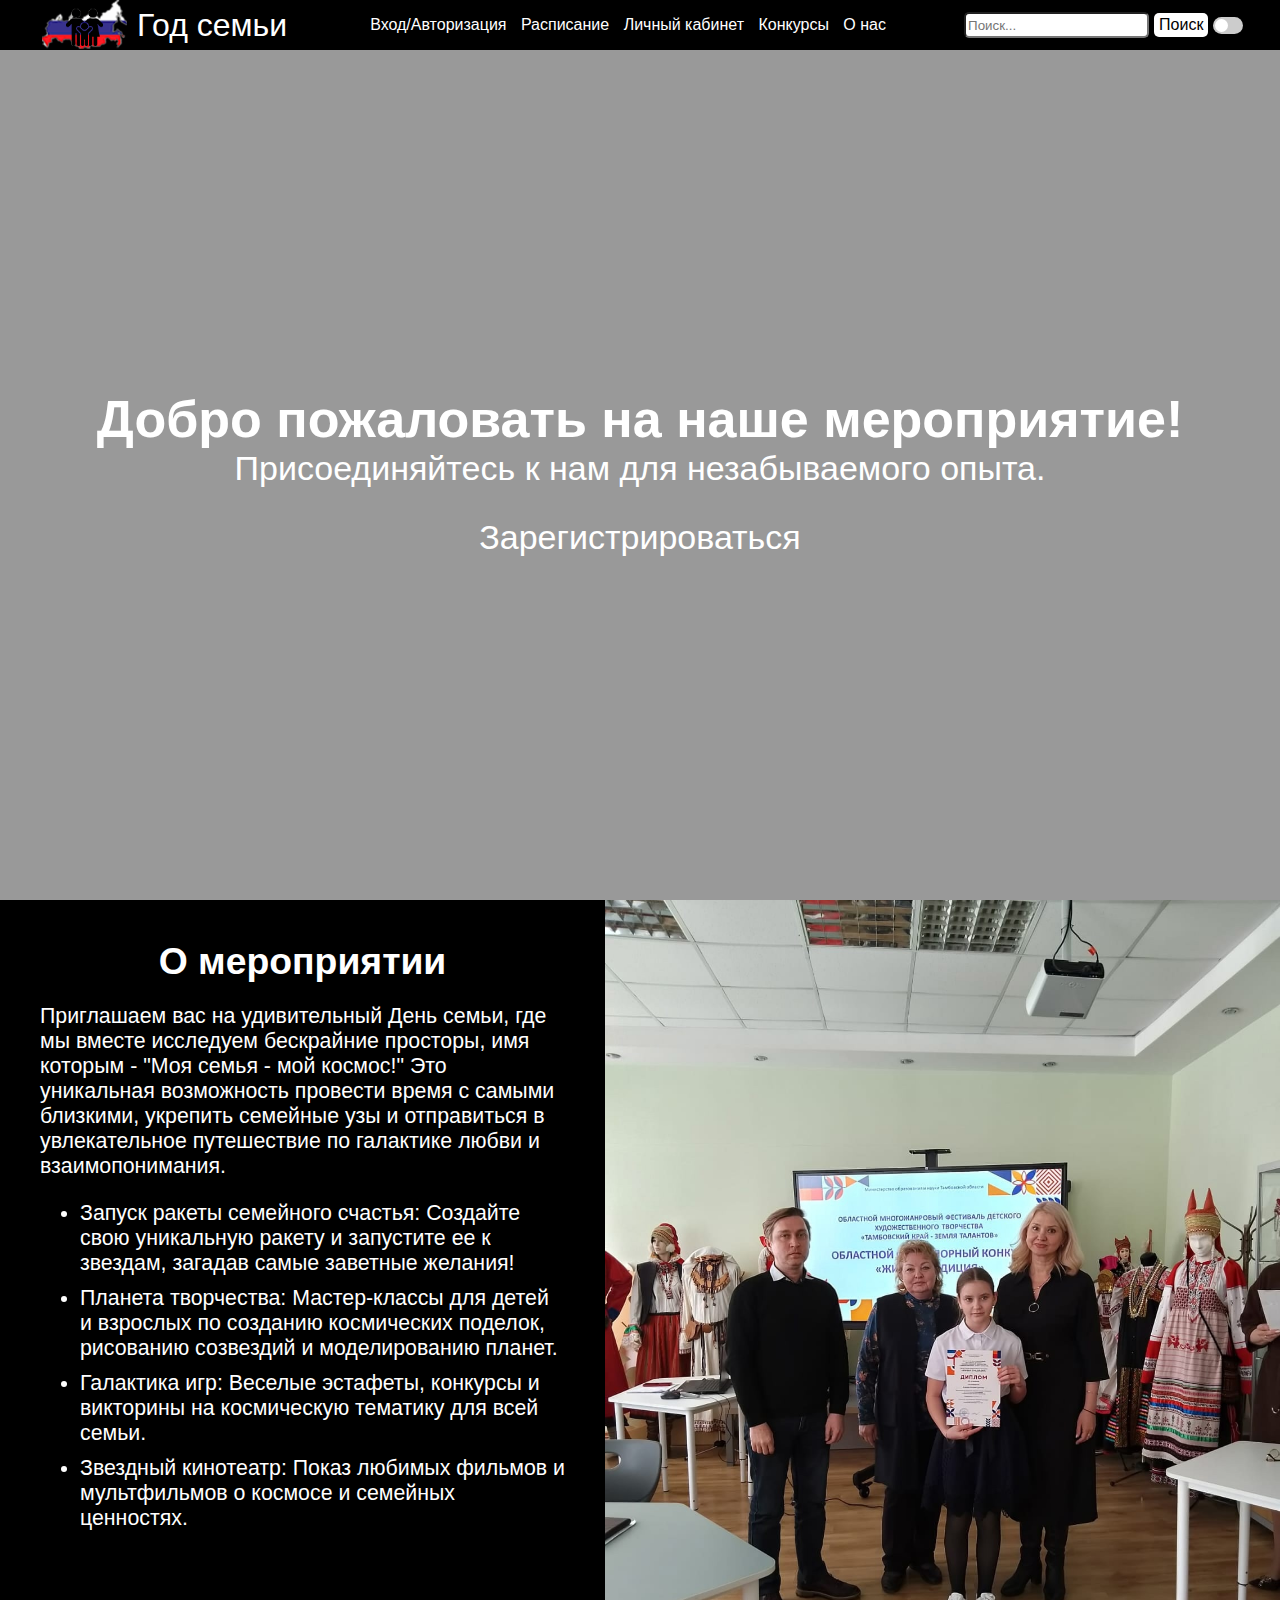
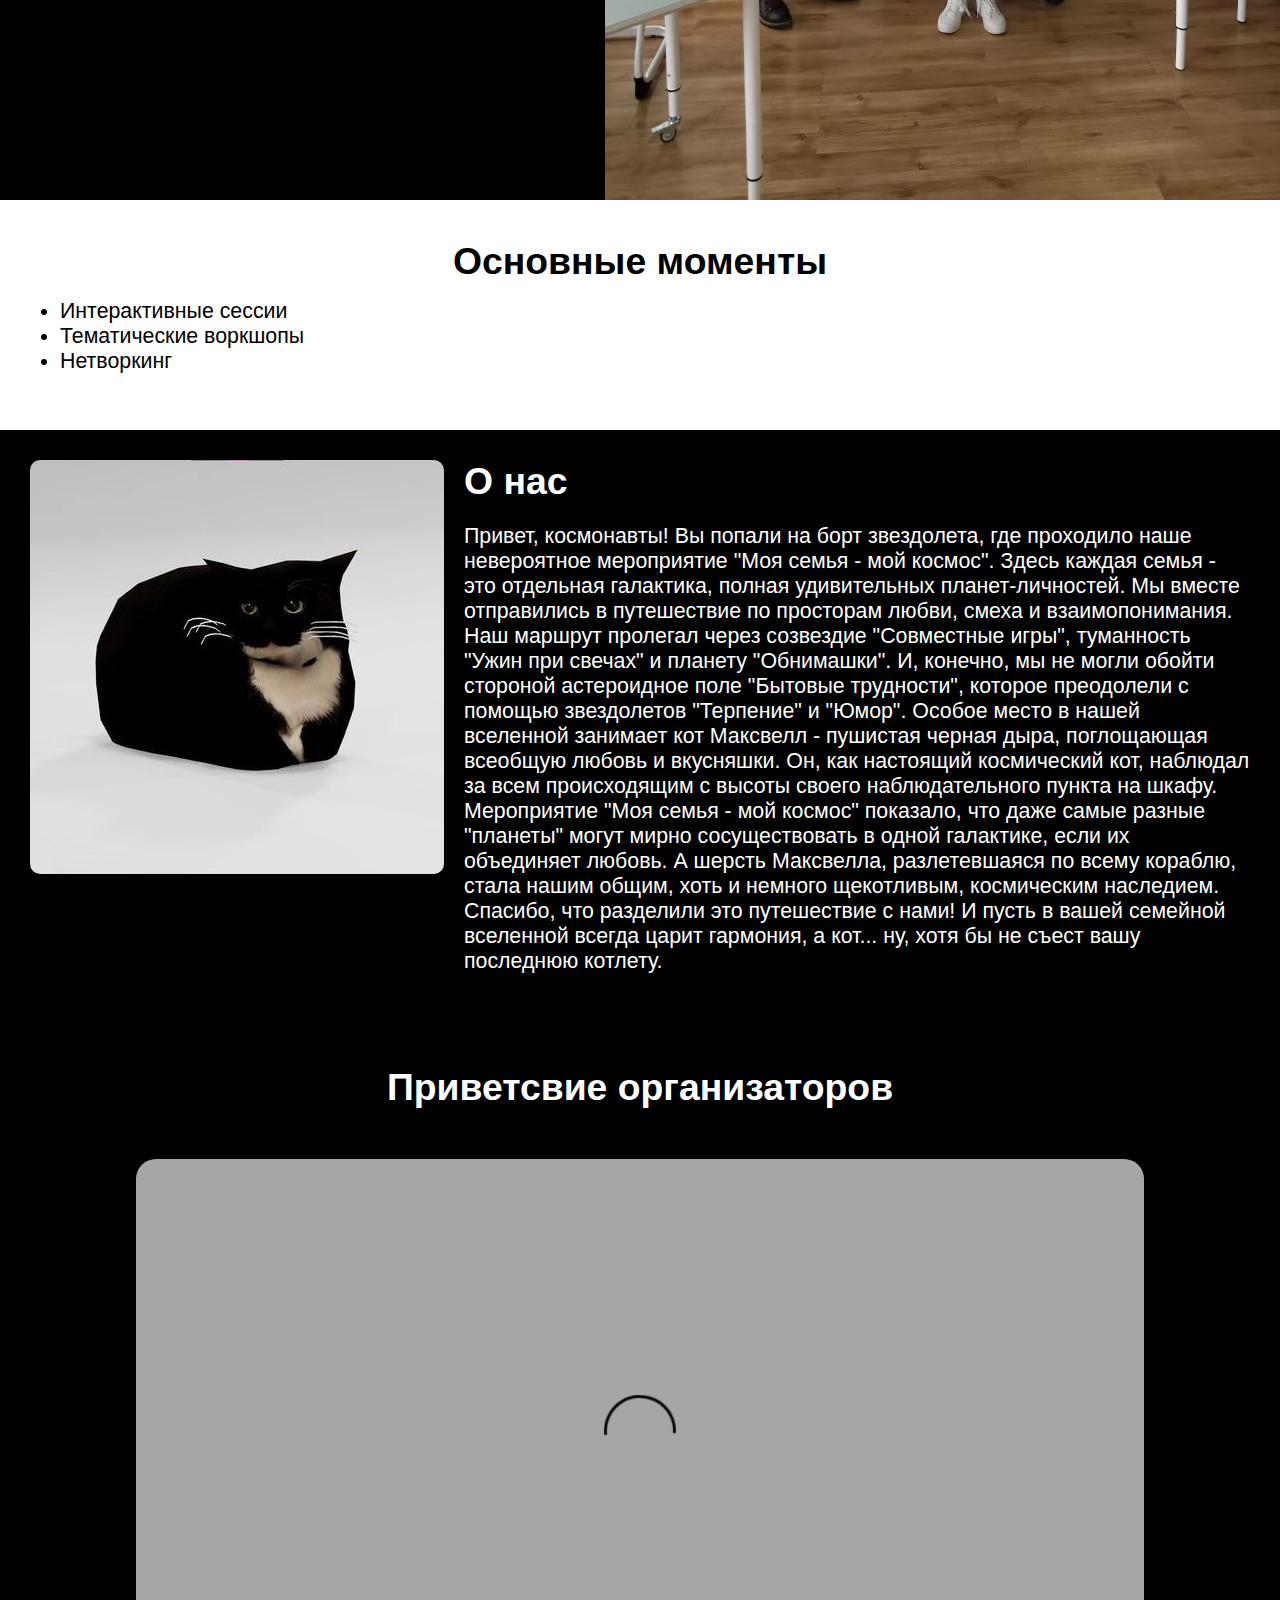
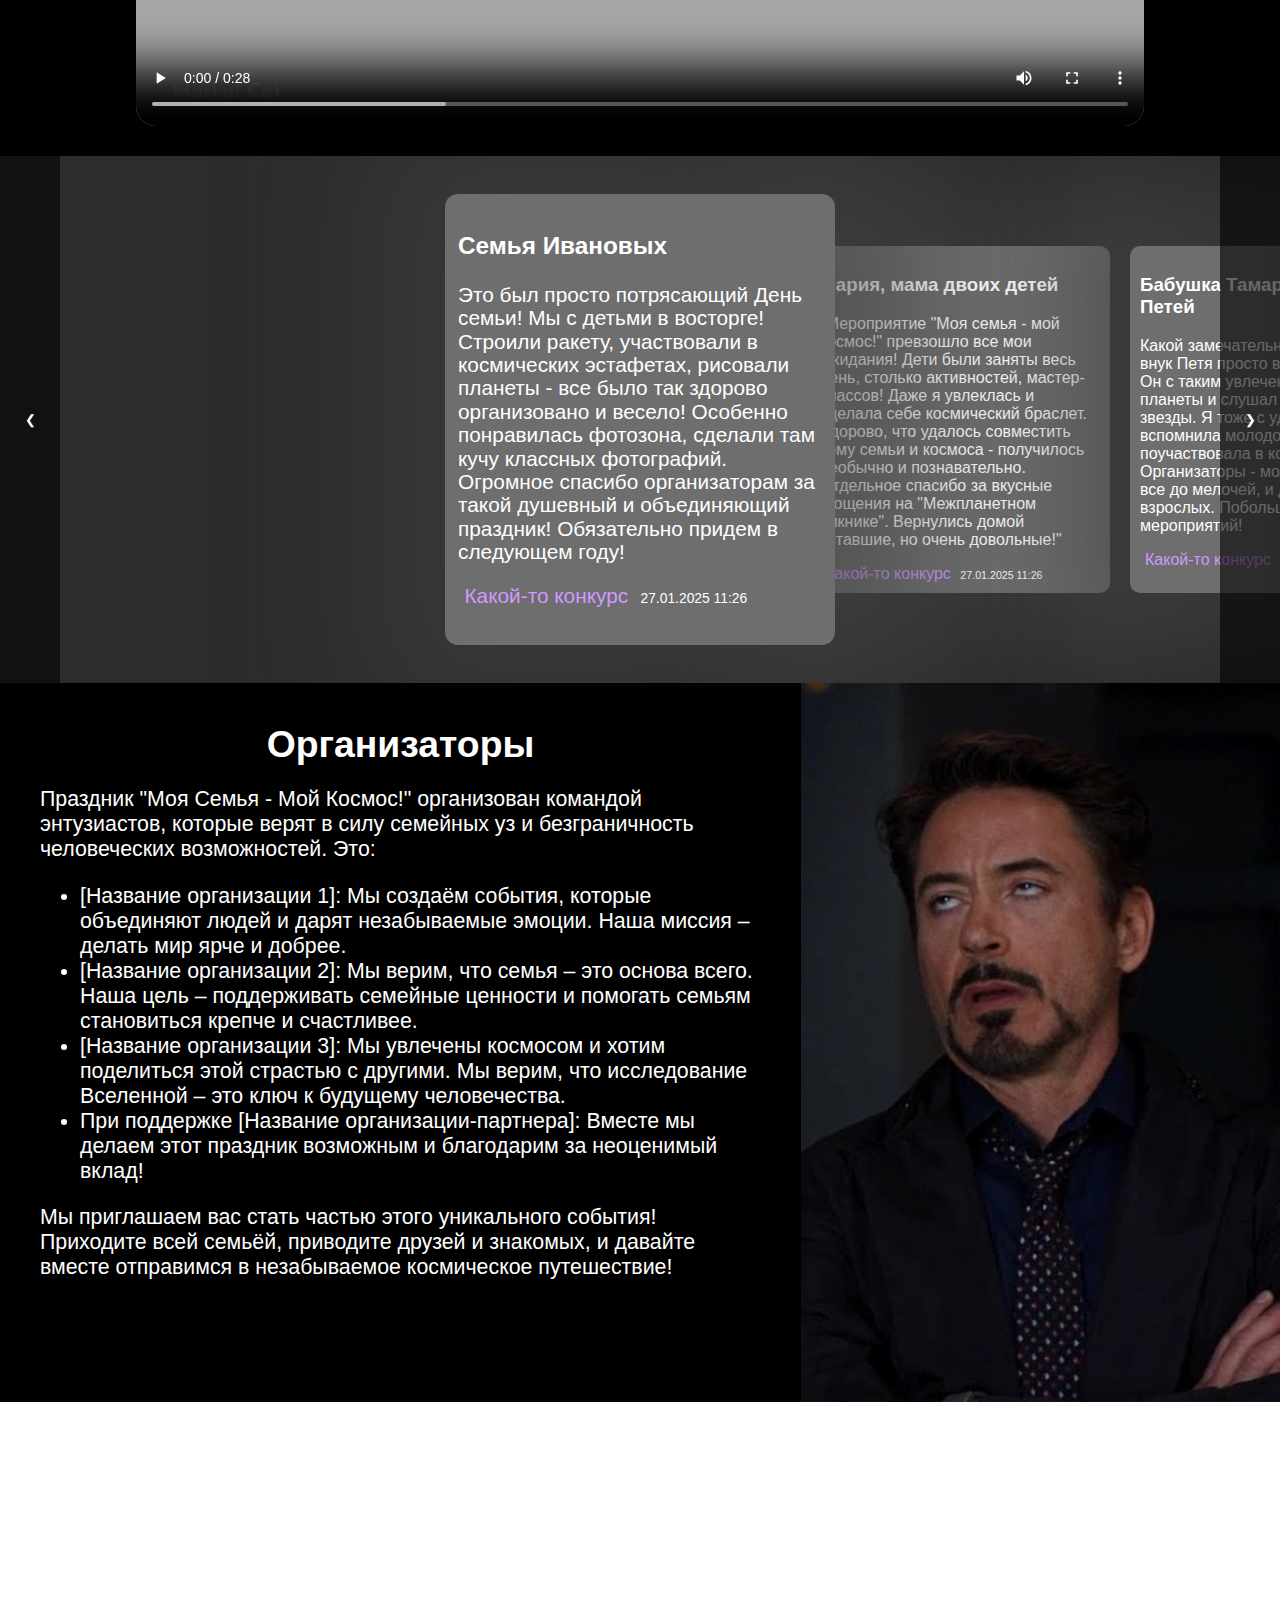
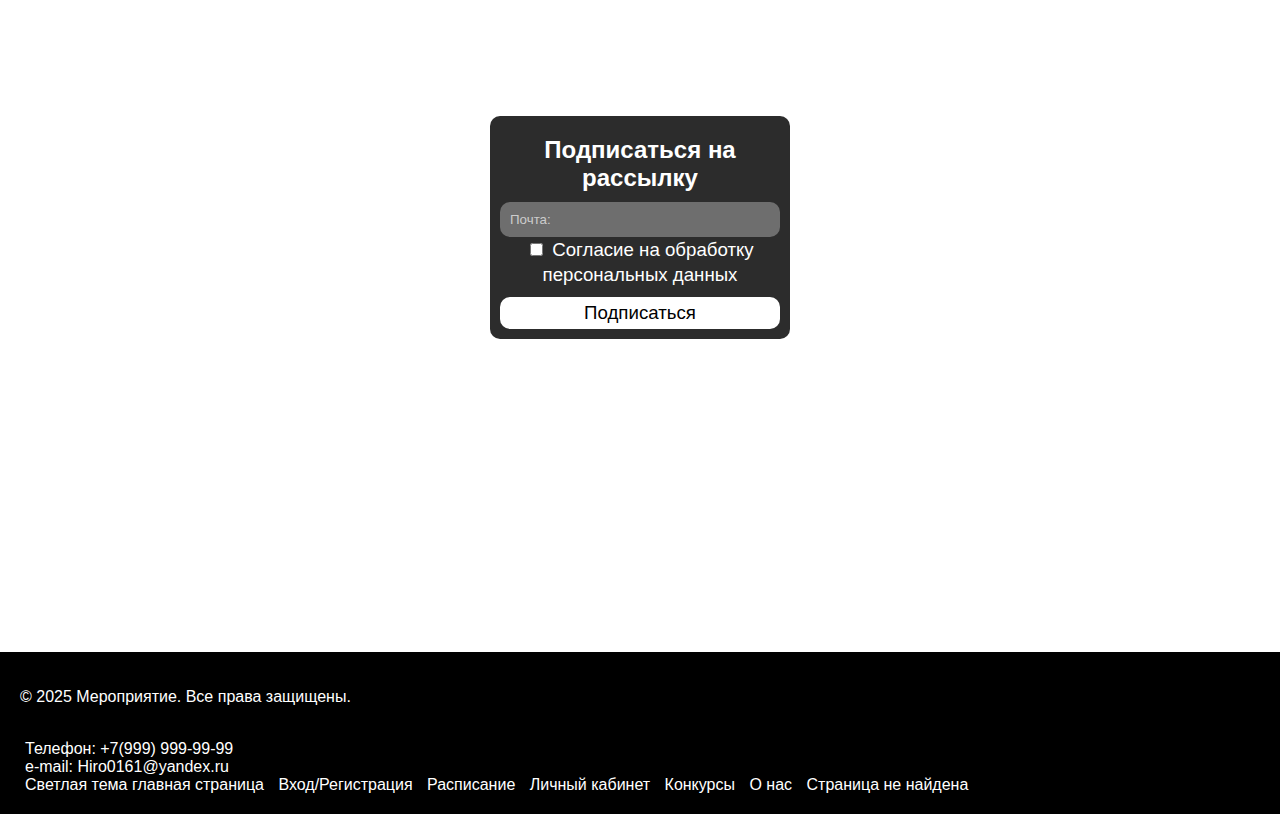
==== commit a1db7ef8: "Конец но это не точно" ====
--- a/templates/index.html
+++ b/templates/index.html
@@ -15,7 +15,7 @@
             <a href="index.html"><img src="../statick/img/logo2.png" alt="">Год семьи</a>
         </div>
         <div class="menu">
-            <a href="../templates/registration.html">Вход/Регистрация</a>
+            <a href="../templates/registration.html">Вход/Авторизация</a>
             <a href="../templates/schedule.html">Расписание</a>
             <a href="../templates/account.html">Личный кабинет</a>
             <a href="../templates/competition.html">Конкурсы</a>
@@ -74,7 +74,6 @@
             </div>
             <img src="../statick/img/foto.jpg" alt="">
         </section>
-
         <section class="highlights">
             <h2>Основные моменты</h2>
             <ul>
@@ -83,6 +82,21 @@
                 <li>Нетворкинг</li>
             </ul>
         </section>
+        <section class="text_for_about_us" id="about_us">
+            <img src="../statick/img/maxwell.jpg" alt="">
+            <div>
+                <h2>О нас</h2>
+                <p>Привет, космонавты! Вы попали на борт звездолета, где проходило наше невероятное мероприятие "Моя семья - мой космос". Здесь каждая семья - это отдельная галактика, полная удивительных планет-личностей.
+
+                    Мы вместе отправились в путешествие по просторам любви, смеха и взаимопонимания. Наш маршрут пролегал через созвездие "Совместные игры", туманность "Ужин при свечах" и планету "Обнимашки". И, конечно, мы не могли обойти стороной астероидное поле "Бытовые трудности", которое преодолели с помощью звездолетов "Терпение" и "Юмор".
+                    
+                    Особое место в нашей вселенной занимает кот Максвелл - пушистая черная дыра, поглощающая всеобщую любовь и вкусняшки. Он, как настоящий космический кот, наблюдал за всем происходящим с высоты своего наблюдательного пункта на шкафу.
+                    
+                    Мероприятие "Моя семья - мой космос" показало, что даже самые разные "планеты" могут мирно сосуществовать в одной галактике, если их объединяет любовь. А шерсть Максвелла, разлетевшаяся по всему кораблю, стала нашим общим, хоть и немного щекотливым, космическим наследием.
+                    
+                    Спасибо, что разделили это путешествие с нами! И пусть в вашей семейной вселенной всегда царит гармония, а кот... ну, хотя бы не съест вашу последнюю котлету.</p>
+            </div>
+        </section>
         <section class="about_us" id="about_us">
             <h2>Приветсвие организаторов</h2>
             <video id="myVideo" src="../statick/video/Maxwell Cat.mp4" controls>
@@ -96,52 +110,70 @@
                 <div class="slide" >
                     <h3>Семья Ивановых</h3>
                     <p>Это был просто потрясающий День семьи! Мы с детьми в восторге! Строили ракету, участвовали в космических эстафетах, рисовали планеты - все было так здорово организовано и весело! Особенно понравилась фотозона, сделали там кучу классных фотографий. Огромное спасибо организаторам за такой душевный и объединяющий праздник! Обязательно придем в следующем году!</p>
+                    <a href="../templates/competition.html">Какой-то конкурс</a>
+                    <data value="">27.01.2025 11:26</data>
                 </div>
 
                 <div class="slide">
                     <h3>Мария, мама двоих детей</h3>
                     <p>"Мероприятие "Моя семья - мой космос!" превзошло все мои ожидания! Дети были заняты весь день, столько активностей, мастер-классов! Даже я увлеклась и сделала себе космический браслет. Здорово, что удалось совместить тему семьи и космоса - получилось необычно и познавательно. Отдельное спасибо за вкусные угощения на "Межпланетном пикнике". Вернулись домой уставшие, но очень довольные!"</p>
+                    <a href="../templates/competition.html">Какой-то конкурс</a>
+                    <data value="">27.01.2025 11:26</data>
                 </div>
 
                 <div class="slide">
                     <h3>Бабушка Тамара с внуком Петей</h3>
                     <p>Какой замечательный праздник! Мой внук Петя просто влюбился в космос!  Он с таким увлечением раскрашивал планеты и слушал рассказы про звезды. Я тоже с удовольствием вспомнила молодость и поучаствовала в конкурсах. Организаторы - молодцы, продумали все до мелочей, и для детей, и для взрослых. Побольше бы таких мероприятий!</p>
-                </div>
-
-                <div class="slide">
-                    <h3>Семья Петровых</h3>
-                    <p>Очень понравилось мероприятие!  Дети узнали много нового о космосе, а мы, взрослые, смогли отдохнуть и повеселиться. Здорово, что было много активностей на свежем воздухе. Единственное, хотелось бы, чтобы "Встреча с космонавтом" все-таки состоялась, дети очень ждали. Но в целом, все было на высшем уровне!  Спасибо организаторам за чудесный День семьи!</p>
-                </div>
-                <div class="slide">
-                    <h3>Семья Петровых</h3>
-                    <p>Очень понравилось мероприятие!  Дети узнали много нового о космосе, а мы, взрослые, смогли отдохнуть и повеселиться. Здорово, что было много активностей на свежем воздухе. Единственное, хотелось бы, чтобы "Встреча с космонавтом" все-таки состоялась, дети очень ждали. Но в целом, все было на высшем уровне!  Спасибо организаторам за чудесный День семьи!</p>
-                </div>
-                <div class="slide">
-                    <h3>Семья Петровых</h3>
-                    <p>Очень понравилось мероприятие!  Дети узнали много нового о космосе, а мы, взрослые, смогли отдохнуть и повеселиться. Здорово, что было много активностей на свежем воздухе. Единственное, хотелось бы, чтобы "Встреча с космонавтом" все-таки состоялась, дети очень ждали. Но в целом, все было на высшем уровне!  Спасибо организаторам за чудесный День семьи!</p>
-                </div>
-                <div class="slide">
-                    <h3>Семья Петровых</h3>
-                    <p>Очень понравилось мероприятие!  Дети узнали много нового о космосе, а мы, взрослые, смогли отдохнуть и повеселиться. Здорово, что было много активностей на свежем воздухе. Единственное, хотелось бы, чтобы "Встреча с космонавтом" все-таки состоялась, дети очень ждали. Но в целом, все было на высшем уровне!  Спасибо организаторам за чудесный День семьи!</p>
-                </div>
-                <div class="slide">
-                    <h3>Семья Петровых</h3>
-                    <p>Очень понравилось мероприятие!  Дети узнали много нового о космосе, а мы, взрослые, смогли отдохнуть и повеселиться. Здорово, что было много активностей на свежем воздухе. Единственное, хотелось бы, чтобы "Встреча с космонавтом" все-таки состоялась, дети очень ждали. Но в целом, все было на высшем уровне!  Спасибо организаторам за чудесный День семьи!</p>
-                </div>
-                <div class="slide">
-                    <h3>Семья Петровых</h3>
-                    <p>Очень понравилось мероприятие!  Дети узнали много нового о космосе, а мы, взрослые, смогли отдохнуть и повеселиться. Здорово, что было много активностей на свежем воздухе. Единственное, хотелось бы, чтобы "Встреча с космонавтом" все-таки состоялась, дети очень ждали. Но в целом, все было на высшем уровне!  Спасибо организаторам за чудесный День семьи!</p>
-                </div>
-                <div class="slide">
-                    <h3>Семья Петровых</h3>
-                    <p>Очень понравилось мероприятие!  Дети узнали много нового о космосе, а мы, взрослые, смогли отдохнуть и повеселиться. Здорово, что было много активностей на свежем воздухе. Единственное, хотелось бы, чтобы "Встреча с космонавтом" все-таки состоялась, дети очень ждали. Но в целом, все было на высшем уровне!  Спасибо организаторам за чудесный День семьи!</p>
+                    <a href="../templates/competition.html">Какой-то конкурс</a>
+                    <data value="">27.01.2025 11:26</data>
+                </div>
+                <div class="slide">
+                    <h3>Семья Петровых</h3>
+                    <p>Очень понравилось мероприятие!  Дети узнали много нового о космосе, а мы, взрослые, смогли отдохнуть и повеселиться. Здорово, что было много активностей на свежем воздухе. Единственное, хотелось бы, чтобы "Встреча с космонавтом" все-таки состоялась, дети очень ждали. Но в целом, все было на высшем уровне!  Спасибо организаторам за чудесный День семьи!</p>
+                    <a href="../templates/competition.html">Какой-то конкурс</a>
+                    <data value="">27.01.2025 11:26</data>
+                </div>
+                <div class="slide">
+                    <h3>Семья Петровых</h3>
+                    <p>Очень понравилось мероприятие!  Дети узнали много нового о космосе, а мы, взрослые, смогли отдохнуть и повеселиться. Здорово, что было много активностей на свежем воздухе. Единственное, хотелось бы, чтобы "Встреча с космонавтом" все-таки состоялась, дети очень ждали. Но в целом, все было на высшем уровне!  Спасибо организаторам за чудесный День семьи!</p>
+                    <a href="../templates/competition.html">Какой-то конкурс</a>
+                    <data value="">27.01.2025 11:26</data>
+                </div>
+                <div class="slide">
+                    <h3>Семья Петровых</h3>
+                    <p>Очень понравилось мероприятие!  Дети узнали много нового о космосе, а мы, взрослые, смогли отдохнуть и повеселиться. Здорово, что было много активностей на свежем воздухе. Единственное, хотелось бы, чтобы "Встреча с космонавтом" все-таки состоялась, дети очень ждали. Но в целом, все было на высшем уровне!  Спасибо организаторам за чудесный День семьи!</p>
+                    <a href="../templates/competition.html">Какой-то конкурс</a>
+                    <data value="">27.01.2025 11:26</data>
+                </div>
+                <div class="slide">
+                    <h3>Семья Петровых</h3>
+                    <p>Очень понравилось мероприятие!  Дети узнали много нового о космосе, а мы, взрослые, смогли отдохнуть и повеселиться. Здорово, что было много активностей на свежем воздухе. Единственное, хотелось бы, чтобы "Встреча с космонавтом" все-таки состоялась, дети очень ждали. Но в целом, все было на высшем уровне!  Спасибо организаторам за чудесный День семьи!</p>
+                    <a href="../templates/competition.html">Какой-то конкурс</a>
+                    <data value="">27.01.2025 11:26</data>
+                </div>
+                <div class="slide">
+                    <h3>Семья Петровых</h3>
+                    <p>Очень понравилось мероприятие!  Дети узнали много нового о космосе, а мы, взрослые, смогли отдохнуть и повеселиться. Здорово, что было много активностей на свежем воздухе. Единственное, хотелось бы, чтобы "Встреча с космонавтом" все-таки состоялась, дети очень ждали. Но в целом, все было на высшем уровне!  Спасибо организаторам за чудесный День семьи!</p>
+                    <a href="../templates/competition.html">Какой-то конкурс</a>
+                    <data value="">27.01.2025 11:26</data>
+                </div>                
+                <div class="slide">
+                    <h3>Семья Петровых</h3>
+                    <p>Очень понравилось мероприятие!  Дети узнали много нового о космосе, а мы, взрослые, смогли отдохнуть и повеселиться. Здорово, что было много активностей на свежем воздухе. Единственное, хотелось бы, чтобы "Встреча с космонавтом" все-таки состоялась, дети очень ждали. Но в целом, все было на высшем уровне!  Спасибо организаторам за чудесный День семьи!</p>
+                    <a href="../templates/competition.html">Какой-то конкурс</a>
+                    <data value="">27.01.2025 11:26</data>
+                </div>
+                <div class="slide">
+                    <h3>Семья Петровых</h3>
+                    <p>Очень понравилось мероприятие!  Дети узнали много нового о космосе, а мы, взрослые, смогли отдохнуть и повеселиться. Здорово, что было много активностей на свежем воздухе. Единственное, хотелось бы, чтобы "Встреча с космонавтом" все-таки состоялась, дети очень ждали. Но в целом, все было на высшем уровне!  Спасибо организаторам за чудесный День семьи!</p>
+                    <a href="../templates/competition.html">Какой-то конкурс</a>
+                    <data value="">27.01.2025 11:26</data>
                 </div>
 
             </div>  
             <button class="prev" onclick="moveSlide(-1)">&#10094;</button>
             <button class="next" onclick="moveSlide(1)">&#10095;</button>          
         </section>
-
         <section class="organizers">
             <div>
                 <h2>Организаторы</h2>
@@ -158,6 +190,16 @@
             </div>
             <img src="../statick/img/foto_org.jpg">
         </section>
+        <section class="mailing_list">
+            <form action="">
+                <h3>Подписаться на рассылку</h3>
+                <input type="email" placeholder="Почта:">
+                <input type="checkbox" id="agreement">
+                <label for="agreement">Согласие на обработку персональных данных</label>
+                <button>Подписаться</button>
+            </form>
+            <div class="blackout"></div>
+        </section>
     </main>
     <footer>
         <p>&copy; 2025 Мероприятие. Все права защищены.</p><br>
@@ -169,6 +211,7 @@
         <a href="../templates/account.html">Личный кабинет</a>
         <a href="../templates/competition.html">Конкурсы</a>
         <a href="#about_us">О нас</a>
+        <a href="../templates/404.html">Страница не найдена</a>
     </footer>
 
     <script src="../statick/js/index.js"></script>--- a/statick/css/index.css
+++ b/statick/css/index.css
@@ -200,7 +200,7 @@
     border-radius: 50%;
 }
 
-.hero {
+.hero, .mailing_list{
     height: calc(100vh - 50px);
     box-sizing: border-box;
     background-image: url(../img/space.jpg);
@@ -291,6 +291,31 @@
     font-size: 16pt;
 }
 
+
+.text_for_about_us{
+    padding: 20px;
+    display: flex;
+    background-color: var(--back_color);
+    color: var(--color_text);
+}
+
+.text_for_about_us img{
+    height: 100%;
+    border-radius: 10px;
+    margin: 10px;
+}
+
+.text_for_about_us div{
+    padding: 10px;
+    font-size: 16pt;
+}
+
+.text_for_about_us h2{
+    text-align: left;
+}
+
+
+
 .about_us{
     display: flex;
     align-items: center;
@@ -336,7 +361,16 @@
     transition: transform 0.2s;
 }
 
+.slide a{
+    color: #d198ff;
+}
+
+.slide data{
+    font-size: 8pt;
+}
+
 .reviews {
+    padding: 80px 0;
     position: relative;
     /* margin: auto; */
     overflow: hidden;
@@ -348,11 +382,6 @@
     transition: transform 0.5s ease;
   }
   
-/* .slide {
-    background-color: beige;
-    min-width: 100%;
-    box-sizing: border-box;
-} */
 
 button.prev, button.next {
     position: absolute;
@@ -380,6 +409,7 @@
     background-color: var(--back_color);
     color: var(--color_text);
     justify-content: space-between;
+    object-fit: fill;
 }
 
 .organizers div{
@@ -391,6 +421,59 @@
 .organizers p, .organizers ul{
     font-size: 16pt;
 }
+
+.mailing_list form{
+    box-sizing: border-box;
+    background-color: var(--back_color_reviews);
+    color: var(--color_text);
+    width: 300px;
+    font-size: 16pt;
+    padding: 10px;
+    border-radius: 10px;
+}
+
+.mailing_list input:not(#agreement){
+    box-sizing: border-box;
+    background-color: var(--maessage_color);
+    padding: 10px;
+    border: none;
+    border-radius: 10px;
+    width: 100%;
+}
+
+.mailing_list input::placeholder{
+    color: #ccc;
+}
+
+.mailing_list h3{
+    font-size: 18pt;
+    margin: 10px 0;
+}
+
+.mailing_list label{
+    font-size: 14pt;
+    text-align: left;
+}
+
+.mailing_list button{
+    width: 100%;
+    font-size: 14pt;
+    margin-top: 10px;
+    padding: 5px;
+    border: none;
+    color: var(--back_color);
+    background-color: var(--color_text);
+    border-radius: 10px;
+}
+
+.mailing_list button:hover{
+    background-color: #8c00ff;
+    animation-name: btn_anim;
+    animation-duration: 500ms;
+    animation-timing-function: ease;
+    color: #fff;
+}
+
 
 footer {
     background-color: var(--back_color);
@@ -407,7 +490,34 @@
     }
 }
 
+@keyframes btn_anim{
+    0%{
+        color: var(--back_color);
+        background-color: var(--color_text);
+    }
+    100%{
+        background-color: #8c00ff;
+        color: #fff;
+    }
+}
+
+@media(max-width: 1200px) {
+    .organizers{
+        flex-direction: column;
+    }
+
+    .organizers img{
+        width: auto;
+        height: 700px;
+        object-fit: contain;
+    }
+}
+
 @media (max-width: 450px) {
+    .text_for_about_us{
+        flex-direction: column;
+    }
+
     .header_desktop{
         display: none;
     }
@@ -452,4 +562,23 @@
     p{
         font-size: 16pt;
     }
+
+    .slide{
+        box-sizing: border-box;
+        min-width: 250px;
+    }
+
+    .slide p{
+        font-size: 12pt;
+    }
+
+    .slides{
+        box-sizing: border-box;
+        width: 270px;
+    }
+
+    button.prev, button.next{
+        height: 100px;
+        width: 50px;
+    }
 }